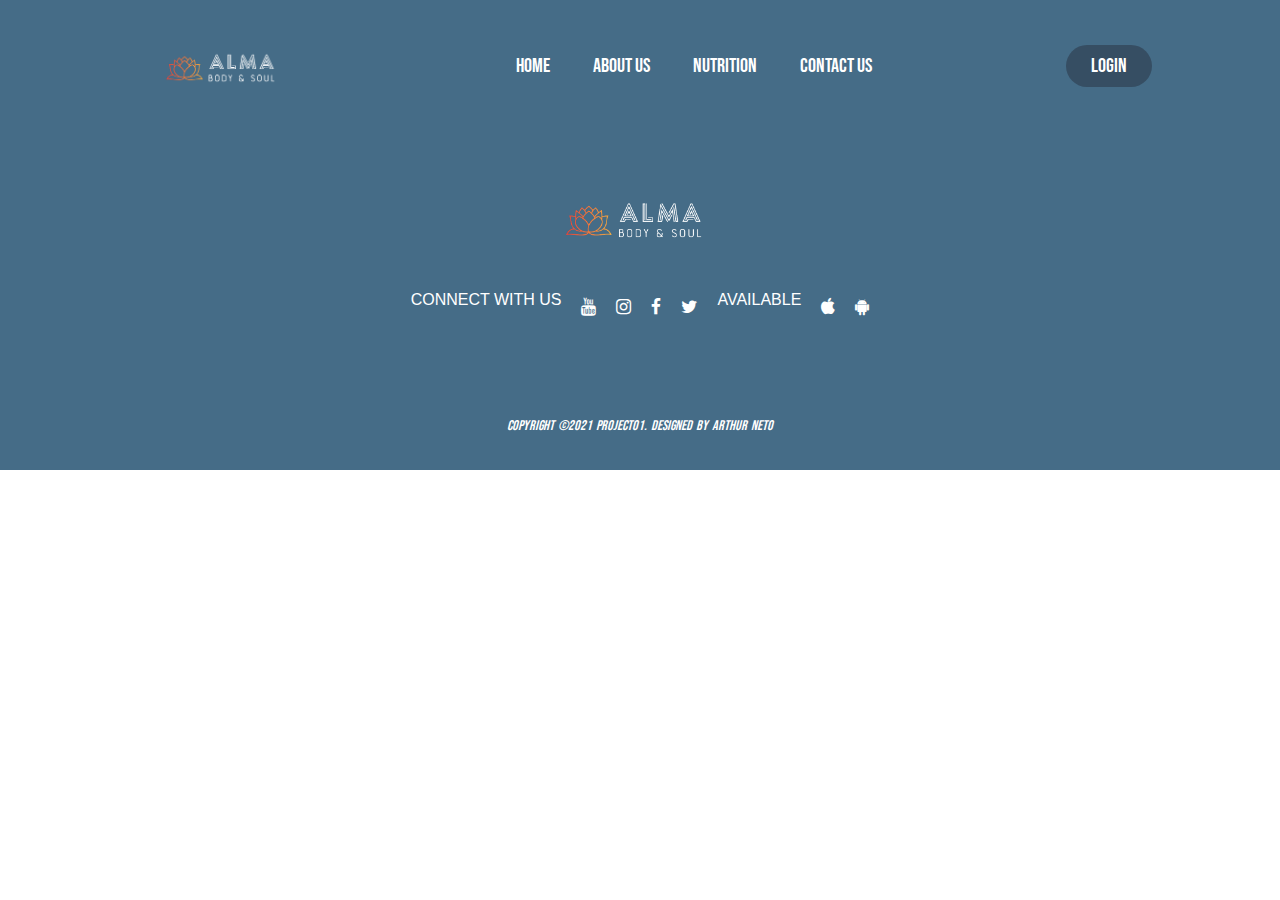
==== about.html @ fab22283 "add style" ====
<!DOCTYPE html>
<html lang="en">
<head>
    <meta charset="UTF-8">
    <meta http-equiv="X-UA-Compatible" content="IE=edge">
    <meta name="viewport" content="width=device-width, initial-scale=1.0">
    <link rel="stylesheet" type="text/css" href="./css/style.css">
    <link rel="stylesheet" href="https://cdnjs.cloudflare.com/ajax/libs/font-awesome/4.7.0/css/font-awesome.min.css">
    <title>ALMA • Online Yoga Classes</title>
</head>

<body>
    <header>
        <img class="logo" src="./images/logotransparent.png" alt="logo">
        <nav>
            <ul class="nav_links">
            <li><a href="index.html">Home</a></li>
            <li><a href="#">About us</a></li>
            <li><a href="#">Nutrition</a></li>
            <li><a href="#">Contact us</a></li>
            </ul>
        </nav>
         <a href="login.html" class="login-btn">Login</a>
    </header>
    
<footer>
    
    <div id="bottom-footer">
      <div class="footer-container">

           <div class="left-container">
            <img class="logo" src="images/logotransparent.png" alt="logo">
           </div>

           <div class="social">
               <h2>Connect With Us </h2>
            <a href="https://youtube.com" target="_blank" rel="noopener"
            aria-label="Visit our YouTube page (opens in a new tab)"><i class="fa fa-youtube"></i></a>
            <a href="https://instagram.com" target="_blank" rel="noopener"
            aria-label="Visit our Instagram page (opens in a new tab)"><i class="fa fa-instagram"></i></a>
            <a href="https://facebook.com" target="_blank" rel="noopener"
            aria-label="Visit our Facebook page (opens in a new tab)"><i class="fa fa-facebook"></i></a>
            <a href="https://twitter.com" target="_blank" rel="noopener"
            aria-label="Visit our Twitter page (opens in a new tab)"><i class="fa fa-twitter"></i></a>

                <h2>Available </h2>
            <a href="https://www.apple.com/ie/app-store/" target="_blank" rel="noopener"
            aria-label="Visit our apple store page (opens in a new tab)"><i class="fa fa-apple"></i></a> 
            <a href="https://play.google.com/store/apps?gl=IE" target="_blank" rel="noopener"
            aria-label="Visit our google play store page (opens in a new tab)"><i class="fa fa-android"></i></a> 
           </div>
           <div class="footer-bottom">
               <p>copyright &copy;2021 Project01. designed by <span>Arthur Neto</span></p>
           </div>
       
        </div>
    </div>
</footer>
</body>
</html>
---- css/style.css ----
@import url('https://fonts.googleapis.com/css2?family=Bebas+Neue&family=Montserrat&family=Open+Sans:wght@300;400&display=swap');

*{
    box-sizing:border-box;
    margin: 0;
    padding:0;
    font-family: "Bebas Neue",sans-serif;
}
/*nav_bar*/
li, a {
font-family:"Bebas Neue",sans-serif;
font-weight: 500;
font-size: 20px;
color:white;
text-decoration:none;
background-color:#456c87;
}

.login-btn {
    font-family:"Bebas Neue",sans-serif;
font-weight: 500;
font-size: 20px;
color:white;
text-decoration:none;
background-color:#456c87;

}
header {
    display:flex;
    justify-content: space-between;
    align-items:center;
    padding: 30px 10%;
    background-color:#456c87;
}

.logo{
    cursor: pointer;
    width: 19%;
}

.nav_links {
    list-style: none;
}

.nav_links li {
    display:inline-block;
    padding: 0px 20px;
}

.nav_links li a {
    transition: all 0.3s ease 0s;
}

.nav_links li a:hover {
    color:#404040;
    
}

.login-btn {
    padding: 9px 25px;
    background-color: rgb(54, 78, 99);
    border:none;
    border-radius: 30px;
    cursor:pointer;
    transition: all 0.3s ease 0s;
    
}
.login-btn:hover{
    background-color: rgba(6, 11, 15, 0.8);
    transition: all 0.3s ease 0s;
    letter-spacing: 6px;
}

@media(max-width: 700px) {

}
/*section video 1*/

.video-container {
    display:flex;
    height: 100vh;
}

.content {
    margin:auto;
    text-align:center;
}

h2 {
    font-weight: 300;
    font-size: 60px;
    line-height: 1.2;
    margin-bottom: 15px;
    padding: 10px;
    font-family: "Bebas Neue", sans-serif;
}

h3 {
    padding: 50px;
    font-size:50px;
}
.p{
   font-size: 1.2rem;
   max-width: 600px;
   margin: auto;
   font-family: 'Montserrat', sans-serif;
   text-align:center;
}
.showcase {
    position: relative;
    height: 100vh;
    display: flex;
    flex-direction: column;
    align-items: center;
    justify-content: center;
    text-align:center;
    padding: 0 20px;

}
.video-container {
    position: absolute;
    top: 0;
    left: 0;
    width: 100%;
    height:100%;
    overflow: hidden;
    background: var(--primary-color) url('../images/cover.JPG') no-repeat center center/cover;
}

.video-container video {
    min-width: 100%;
    min-height: 100%;
    object-fit: cover;
    position:absolute;
    top: 50%;
    left: 50%;
    transform: translate(-50%,-50%);
}

.video-container:after {
    content:'';
    position: absolute;
    top:0;
    left:0;
    width: 100%;
    height: 100%;
    background: rgba(0, 0, 0, 0.007);
}
/*bottom join in border*/
.content {
    z-index: 10;
    color:#ffff;
    font-family: 'Montserrat', sans-serif;
    
}

.btn{
    display: inline-block;
    padding: 10px 30px;
    background: var (--primary-color);
    color:#fff;
    border: 1px #fff solid;
    margin-top:25px;
    opacity: 0.7;
    
}

.btn:hover {
    letter-spacing: 6px;
    transition: all 0.3s ease 0s;
    transform: scale(0.98);
}

/*about us*/

#about {
    padding: 40px;
    padding-bottom:5rem;
    text-align: center;
}

#about p {
    font-size: 1.2rem;
    max-width: 75%;
    margin: auto;
    font-family: 'Montserrat', sans-serif;
    text-align:justify;
    
}

#about h2 {
    margin: 30px 0;
    color: var(--primary-color);
}

/*user reviews*/

#testimonials{
    margin: 0%;
}

.user-reviews{
    display: flex;
    justify-content: center;
    flex-direction: column;
    width: 100%;
}

.testimonial-heading {
    letter-spacing: 1px;
    margin: 30px 0px;
    padding: 10px 20px;
    display:flex;
    flex-direction: column;
    justify-content: center;
    align-items: center;
}

.testimonial-heading h1{
    font-size: 2.2rem;
    font-weight: 600;
    background-color: white;
    color: #202022;
    padding: 10px 20px;
    
}
.testimonial-heading span{
    font-size:1.3rem;
    color:#252525;
    letter-spacing: 2px;
    margin:10px;
    text-transform: uppercase;
    font-family: "Open Sans", cursive;

}

.testimonial-box{
    display:flex;
    justify-content: center;
    align-items: center;
    flex-wrap: wrap;
    width:100%
}

.testimonial-01{
    width: 500px;
    background-color: white;
    padding:20px;
    box-shadow: 2px 2px 30px rgba(0, 0, 0, 0.5);
    margin: 15px;
    cursor: pointer;
}

.img-profile img{
    width:50px;
    height:50px;
    border-radius: 50%;
    overflow: hidden;
    margin-right: 10px;
}

.profile{
    display: flex;
    align-items: center;
    
}

.username{
    display:flex;
    flex-direction: column;

}

.username strong{
    color: #3d3d3d;;
    font-size:1.1rem;
    letter-spacing: 5px; /*checar*/
}

.username span{
    color:#979797;
    font-size: 0.8rem
}
.user-review{
    color:orange;

}

.comments p {
    font-size: 0.9rem;
    color:black;

}
/*section2 - card about the outcome*/

.wrapper{
    display: flex;
    width: 100%;
    justify-content: space-around;
    
}
.info{
    font-family: "Open Sans", cursive;

}
.card{
    width: 280px;
    height: 360px;
    padding: 2rem 1rem;
    background: #456c87;
    position: relative;
    display: flex;
    align-items: flex-end;
    box-shadow: 0px 7px 10px rgba(0, 0, 0, 0.5);
    transition: 0.5s ease-in-out;
}

.card:hover {
    transform: translateY(20px);

}
.card:before{
    content: "";
    position: absolute;
    top: 0;
    left: 0;
    display: block;
    width:100%;
    height:100%;
    background: linear-gradient(to bottom, rgba(66,105,132), rgba(219,247,242, 0.8));
    z-index:2;
    transition: 0.5s all;
    opacity: 0;
}

.card:hover:before{
    opacity:1;
}

.card img {
    width: 100%;
    height: 100%;
    object-fit: cover;
    position: absolute;
    top:0;
    left:0;
}

.card .info {
    position: relative;
    z-index: 3;
    color:#fff;
    opacity: 1;
    transition: 0.5s all;
    transform: translateY(30px);
}

.card:hover .info{
    opacity: 1;
    transform:translateY(0px);
}

.card .info p{
    letter-spacing: 1px;
    font-size: 15px;
    margin-top: 8px;
    margin-bottom: 20px;
    font-family: 'Montserrat', sans-serif;

}


/*section team */

.meet-our-team { 
    text-align: center;
    background: #fff;
}

.header {
    padding-top:60px;
    color: #000;
    font-size: 20px;
    margin:auto;
    line-height: 50px;
}

.sub-container {
    max-width: 1200px;
    margin: auto;
    padding: 48px 0;
    display: flex;
    justify-content: center;


}

.teams {
    margin: 10px;
    padding: 22px;
    max-width: 30%;
    cursor: pointer;
    transition: 0.5s;
    box-sizing: border-box;
    border-radius: 15px;
}

.teams:hover {
  background: #426984;

}

.teams img {
    width: 142px;
    height: 200px;
    border-radius: 5px 10px 15px 20px;
}

.name {
    padding: 12px;
    font-weight:bold;
    font-size: 20px;
    text-transform: uppercase;
    font-family:"Bebas Neue", cursive;
}

.design {
    font-style: italic;
    color: white;
    font-family:"Bebas Neue", cursive;
}

.about {
    margin: 20px 0;
    font-weight: lighter;
    color: black;
    justify-content:justify;
    font-family: "Open Sans";
    
}


/*footer*/

.footer-container {
    background:#456c87;
    height:auto;
    width:100vw;
    font-family:"Open Sans";
    padding-top: 40px;
    color:#fff;
}

.left-container{
    display: flex;
    align-items: center;
    justify-content: center;
    flex-direction: column;
    
}

.left-container img{
    width: 19%;
}

.social h3 {
    font-size: 1.8rem;
    font-weight: 400;
    text-transform: capitalize;
    line-height: 3rem;
}

.social h2{
    font-size: 1rem;
    font-weight: 200;
    text-transform: uppercase;
    font-family: sans-serif;
    
}
.footer-container p{
    max-width: 500px;
    margin: 10px auto;
    line-height: 28px;
    font-size: 14px;
}

.social{
    list-style: none;
    display: flex;
    align-items: center;
    justify-content: center;
    margin: 1rem 0 3rem 0;

}

.social i{
    margin:0 10px;
}

.social a{
    text-decoration: none;
    color: #fff;
}
.social a i {
    font-size: 1.1rem;
}

.social a:hover i{
    color: rgb(54, 78, 99);
    
}
.footer-bottom{
    width: 100vw;
    padding: 20px 0;
    text-align: center;
    
}

.footer-bottom p{
    font-size:14px;
    word-spacing: 2px;
    font-style: italic;
    
}

.footer-bottom span{
    opacity: 4;
    font-weight: 200;
    text-transform:inherit;
    color:white;
    
}
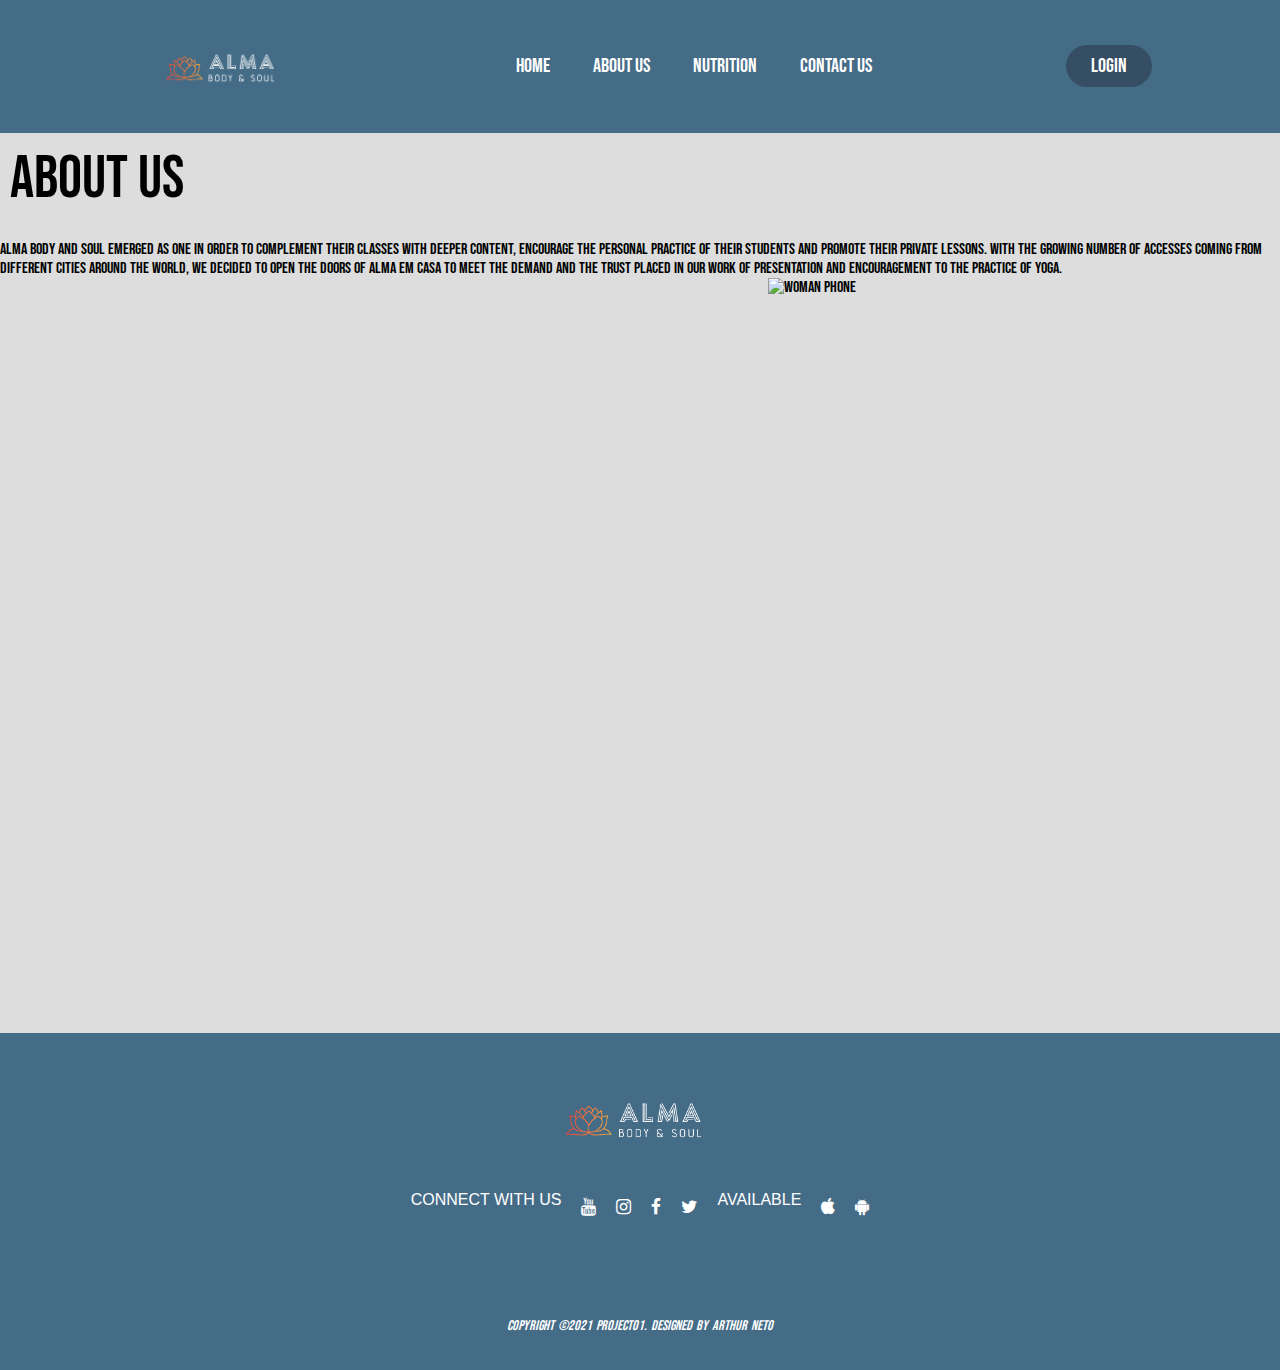
==== commit c2aa38d5: "style to about us" ====
--- a/about.html
+++ b/about.html
@@ -15,14 +15,35 @@
         <nav>
             <ul class="nav_links">
             <li><a href="index.html">Home</a></li>
-            <li><a href="#">About us</a></li>
-            <li><a href="#">Nutrition</a></li>
-            <li><a href="#">Contact us</a></li>
+            <li><a href="about.html">About us</a></li>
+            <li><a href="nutrition.html">Nutrition</a></li>
+            <li><a href="contact.html">Contact us</a></li>
             </ul>
         </nav>
          <a href="login.html" class="login-btn">Login</a>
     </header>
+    <div class="section01">
+        <div class="abt-container">
+            <div class="title">
+                <h2>About Us</h2>
+            </div>
+            <div class="content-abt">
     
+                <p>Alma Body and Soul emerged as one in order to complement their classes with deeper content, encourage the personal practice of their students and
+                 promote their private lessons. With the growing number of accesses coming from different cities around the world, we decided to open the doors of
+                  Alma em Casa to meet the demand and the trust placed in our work of presentation and encouragement to the practice of Yoga.
+                </p>
+                
+            </div>
+            <div class="img-abt">
+                <img src="./images/rabowska.jpg" alt="woman phone">
+            </div>
+    
+        </div>
+    
+    </div>
+   
+
 <footer>
     
     <div id="bottom-footer">
--- a/css/style.css
+++ b/css/style.css
@@ -71,9 +71,7 @@
     letter-spacing: 6px;
 }
 
-@media(max-width: 700px) {
-
-}
+
 /*section video 1*/
 
 .video-container {
@@ -157,7 +155,7 @@
 .btn{
     display: inline-block;
     padding: 10px 30px;
-    background: var (--primary-color);
+    background: var(--primary-color);
     color:#fff;
     border: 1px #fff solid;
     margin-top:25px;
@@ -195,18 +193,21 @@
 
 /*user reviews*/
 
+
+a{ 
+    text-decoration: none;
+}
+
 #testimonials{
-    margin: 0%;
-}
-
-.user-reviews{
-    display: flex;
-    justify-content: center;
+    display: flex;
+    justify-content: center;
+    align-items: center;
     flex-direction: column;
     width: 100%;
-}
-
-.testimonial-heading {
+
+}
+
+.testimonial-heading{
     letter-spacing: 1px;
     margin: 30px 0px;
     padding: 10px 20px;
@@ -216,14 +217,15 @@
     align-items: center;
 }
 
-.testimonial-heading h1{
+.testimonial-heading h3{
     font-size: 2.2rem;
     font-weight: 600;
-    background-color: white;
+    background-color: #ffff;
     color: #202022;
     padding: 10px 20px;
     
 }
+
 .testimonial-heading span{
     font-size:1.3rem;
     color:#252525;
@@ -234,24 +236,24 @@
 
 }
 
+.testimonial-box-container{
+    display:flex;
+    justify-content: center;
+    align-items: center;
+    flex-wrap: wrap;
+    width:100%;
+}
+
+
 .testimonial-box{
-    display:flex;
-    justify-content: center;
-    align-items: center;
-    flex-wrap: wrap;
-    width:100%
-}
-
-.testimonial-01{
     width: 500px;
     background-color: white;
     padding:20px;
     box-shadow: 2px 2px 30px rgba(0, 0, 0, 0.5);
     margin: 15px;
-    cursor: pointer;
-}
-
-.img-profile img{
+}
+
+.profile-img{
     width:50px;
     height:50px;
     border-radius: 50%;
@@ -259,10 +261,17 @@
     margin-right: 10px;
 }
 
+.profile-img img {
+    width:100%;
+    height:100%;
+    object-fit: cover;
+    object-position: center;
+    
+}
+
 .profile{
-    display: flex;
-    align-items: center;
-    
+    display:flex;
+    align-items: center;
 }
 
 .username{
@@ -272,25 +281,35 @@
 }
 
 .username strong{
-    color: #3d3d3d;;
-    font-size:1.1rem;
-    letter-spacing: 5px; /*checar*/
+    color:#07060e;
+    font-size: 1.1rem;
+    letter-spacing: 0.5px;
 }
 
 .username span{
-    color:#979797;
-    font-size: 0.8rem
-}
-.user-review{
-    color:orange;
-
-}
-
-.comments p {
-    font-size: 0.9rem;
-    color:black;
-
-}
+    color: #979797;
+    font-size:0.8rem;
+    font-style: italic;
+}
+
+.reviews{
+    color:#f0cd09;
+}
+
+.box-top{
+    display:flex;
+    justify-content: space-between;
+    align-items: center;
+    margin-bottom:20px;
+}
+
+.user-comment p{
+    font-family:'Montserrat', sans-serif;
+    font-size: 0.7rem;
+
+}
+
+
 /*section2 - card about the outcome*/
 
 .wrapper{
@@ -434,7 +453,7 @@
     margin: 20px 0;
     font-weight: lighter;
     color: black;
-    justify-content:justify;
+    justify-content:center;
     font-family: "Open Sans";
     
 }
@@ -527,6 +546,29 @@
     opacity: 4;
     font-weight: 200;
     text-transform:inherit;
-    color:white;
-    
-}
+    color:#ffff;
+}
+
+/*-----------------About us ------------------------*/
+
+.section01 {
+    width: 100%;
+    min-height: 100vh;
+    background-color: #ddd;
+}
+
+.content-section{
+    width:55%;
+    float: left;
+}
+
+.img-abt {
+    float: right;
+    width: 40%;
+}
+
+.img-abt img{
+    width: 100%;
+    height: auto;
+}
+
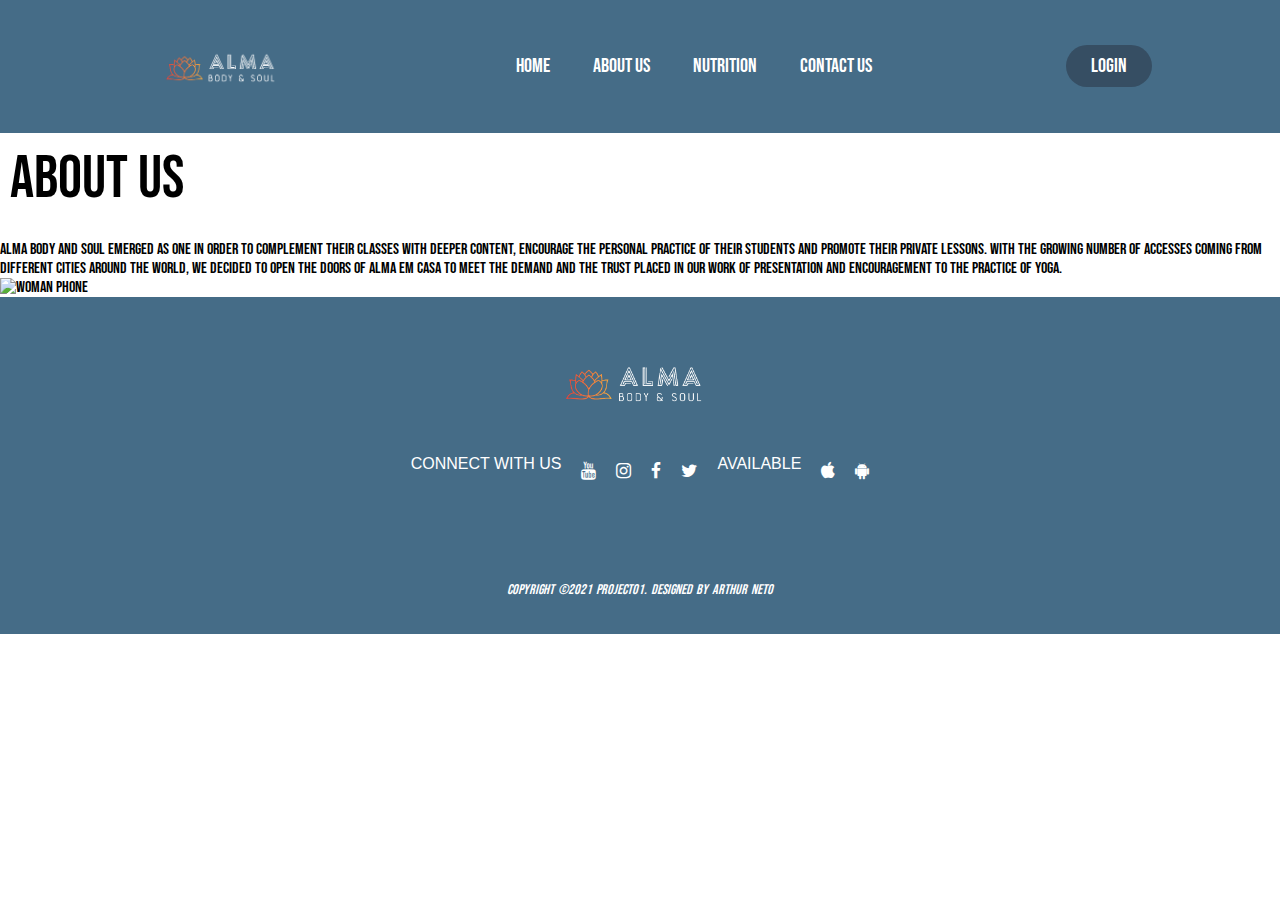
==== commit 25d8b406: "style about us" ====
--- a/about.html
+++ b/about.html
@@ -25,7 +25,7 @@
     <div class="section01">
         <div class="abt-container">
             <div class="title">
-                <h2>About Us</h2>
+                <h2 id="abt-us">About Us</h2>
             </div>
             <div class="content-abt">
     
--- a/css/style.css
+++ b/css/style.css
@@ -551,24 +551,4 @@
 
 /*-----------------About us ------------------------*/
 
-.section01 {
-    width: 100%;
-    min-height: 100vh;
-    background-color: #ddd;
-}
-
-.content-section{
-    width:55%;
-    float: left;
-}
-
-.img-abt {
-    float: right;
-    width: 40%;
-}
-
-.img-abt img{
-    width: 100%;
-    height: auto;
-}
-
+
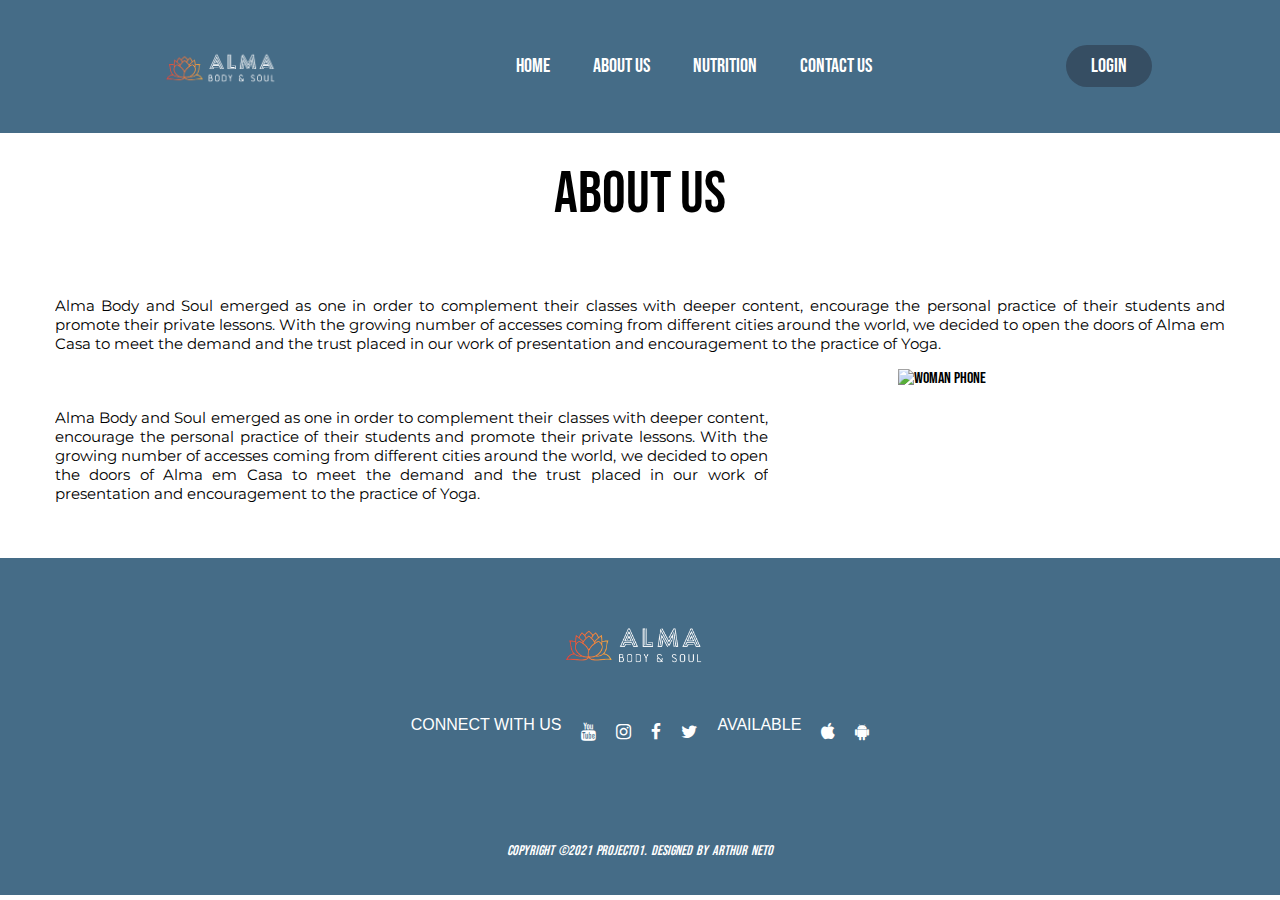
==== commit d3347d16: "style about us" ====
--- a/about.html
+++ b/about.html
@@ -33,11 +33,20 @@
                  promote their private lessons. With the growing number of accesses coming from different cities around the world, we decided to open the doors of
                   Alma em Casa to meet the demand and the trust placed in our work of presentation and encouragement to the practice of Yoga.
                 </p>
+                <div class="img-abt">
+                    <img src="./images/rabowska.jpg" alt="woman phone">
+                </div>
+
+                <div class="cal-abt">
+                    <p class="text-abt">Alma Body and Soul emerged as one in order to complement their classes with deeper content, encourage the personal practice of their students and
+                        promote their private lessons. With the growing number of accesses coming from different cities around the world, we decided to open the doors of
+                         Alma em Casa to meet the demand and the trust placed in our work of presentation and encouragement to the practice of Yoga.
+                    </p>
+                </div>
+                    
                 
             </div>
-            <div class="img-abt">
-                <img src="./images/rabowska.jpg" alt="woman phone">
-            </div>
+           
     
         </div>
     
--- a/css/style.css
+++ b/css/style.css
@@ -552,3 +552,39 @@
 /*-----------------About us ------------------------*/
 
 
+#abt-us{
+    font-weight: 200;
+    font-size: 59px;
+    line-height: 1.2;
+    margin-bottom: 15px;
+    padding-top: 27px;
+    font-family: "Bebas Neue", sans-serif;
+    text-align: center;
+}
+.content-abt p{
+    font-size: 0.9375rem;
+    max-width: 100%;
+    margin: 55px;
+    font-family: 'Montserrat', sans-serif;
+    text-align: justify;
+    overflow: hidden;
+}
+
+.img-abt{
+    width: 40%;
+    padding:50px;
+    float:right;
+}
+
+.img-abt img{
+    vertical-align: middle;
+    height: 100%;
+    position: relative;
+    width: 162px;
+    left: 80px;
+    bottom: 89px;
+}
+
+.cal-abt{
+    padding:0px;
+}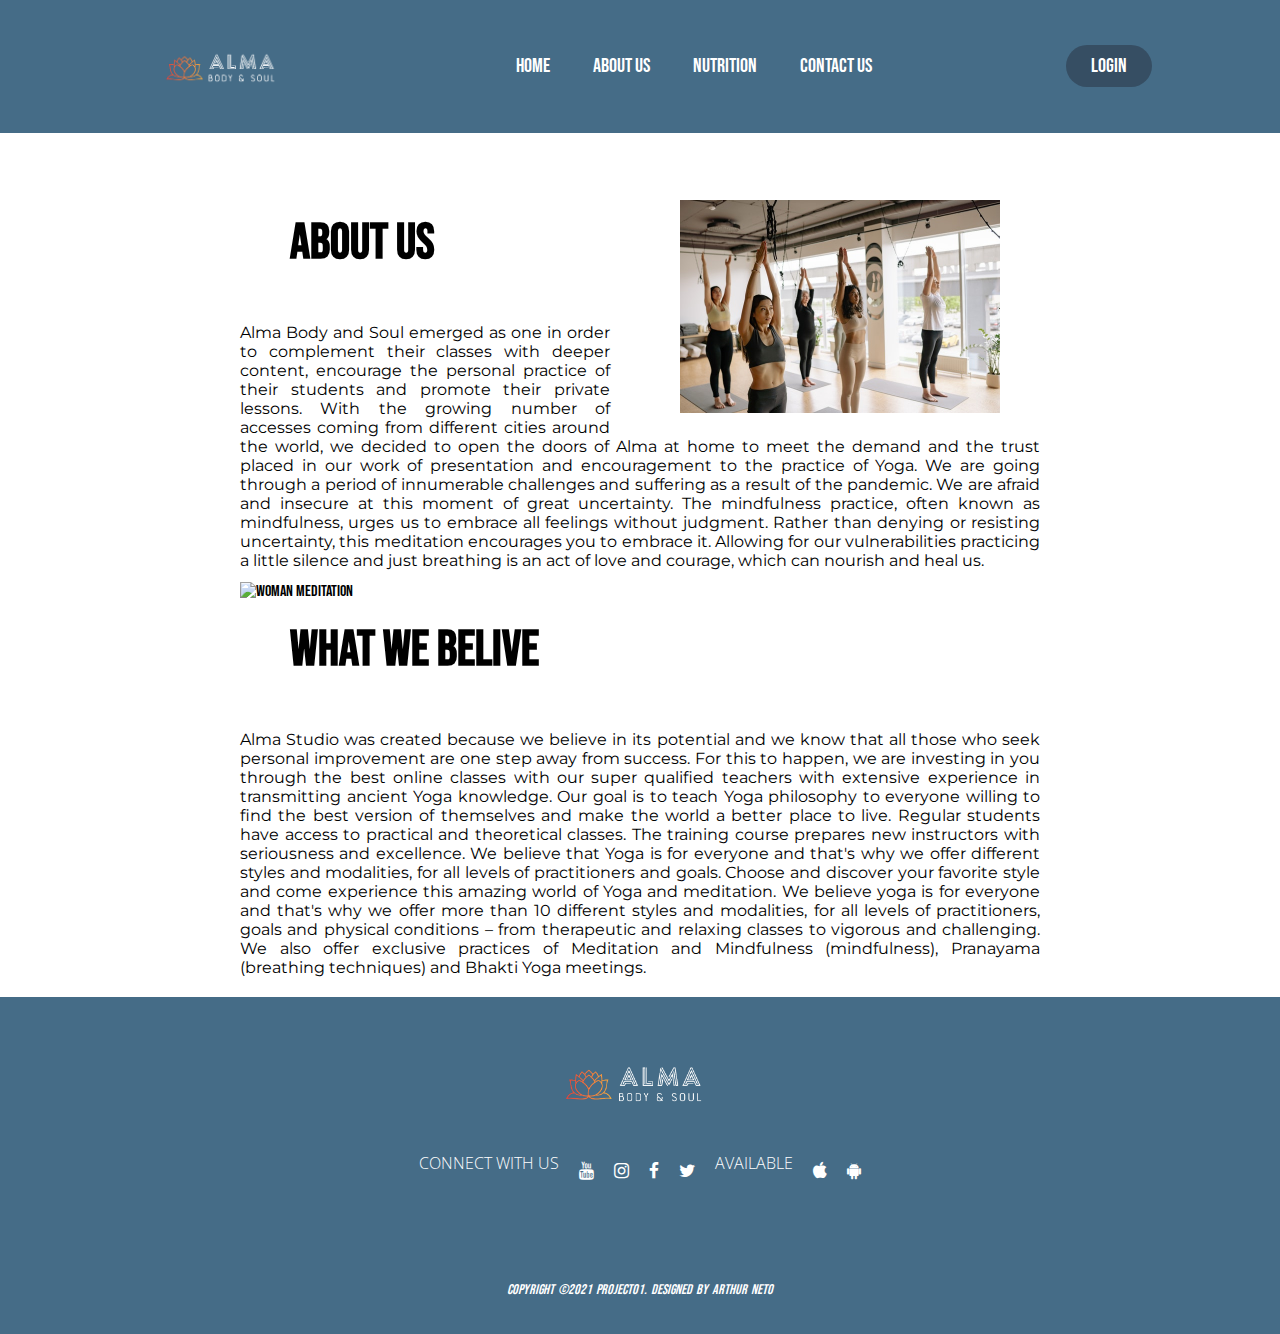
==== commit a62642fa: "add picture about us" ====
--- a/about.html
+++ b/about.html
@@ -22,69 +22,78 @@
         </nav>
          <a href="login.html" class="login-btn">Login</a>
     </header>
-    <div class="section01">
-        <div class="abt-container">
-            <div class="title">
-                <h2 id="abt-us">About Us</h2>
+   
+    <div class="container01">
+        <div class="description-abt">
+            <img src="images/pexels-yan-krukov-8436685.jpg" alt="group meditation" class="img-responsive floating-image right">
+
+            <h3>About Us</h3>
+
+            <p>
+                Alma Body and Soul emerged as one in order to complement their classes with deeper content, encourage the personal practice of their students and promote their private lessons. 
+                With the growing number of accesses coming from different cities around the world, we decided to open the doors of
+               Alma at home to meet the demand and the trust placed in our work of presentation and encouragement to the practice of Yoga.
+               We are going through a period of innumerable challenges and suffering as a result of the pandemic. We are afraid and insecure at this moment of great uncertainty.
+               The mindfulness practice, often known as mindfulness, urges us to embrace all feelings without judgment. Rather than denying or resisting uncertainty, this meditation encourages you to embrace it. Allowing for our vulnerabilities practicing a little silence and just
+               breathing is an act of love and courage, which can nourish and heal us.
+
+            </p>
+
+            <img src="images/rabowska.jpg" alt="woman meditation" class="img-responsive floating-image left">
+
+            <h3>what we belive</h3>
+
+            <p>
+                Alma Studio was created because we believe in its potential and we know that all those who seek personal improvement are one step away from success.
+                For this to happen, we are investing in you through the best online classes with our super qualified teachers with extensive experience in transmitting ancient Yoga knowledge.
+                Our goal is to teach Yoga philosophy to everyone willing to find the best version of themselves and make the world a better place to live.
+                Regular students have access to practical and theoretical classes. The training course prepares new instructors with seriousness and excellence.
+                We believe that Yoga is for everyone and that's why we offer different styles and modalities, for all levels of practitioners and goals. Choose and discover your favorite style and 
+                come experience this amazing world of Yoga and meditation.
+                We believe yoga is for everyone and that's why we offer more than 10 different styles and modalities, for all levels of practitioners,
+                 goals and physical conditions – from therapeutic and relaxing classes to vigorous and challenging.
+
+                 We also offer exclusive practices of Meditation and Mindfulness (mindfulness), Pranayama (breathing techniques) and Bhakti Yoga meetings.
+
+            </p>
+        </div>
+
+
+
+
+    </div>
+    <footer>
+    
+        <div id="bottom-footer">
+          <div class="footer-container">
+    
+               <div class="left-container">
+                <img class="logo" src="images/logotransparent.png" alt="logo">
+               </div>
+    
+               <div class="social">
+                   <h2>Connect With Us </h2>
+                <a href="https://youtube.com" target="_blank" rel="noopener"
+                aria-label="Visit our YouTube page (opens in a new tab)"><i class="fa fa-youtube"></i></a>
+                <a href="https://instagram.com" target="_blank" rel="noopener"
+                aria-label="Visit our Instagram page (opens in a new tab)"><i class="fa fa-instagram"></i></a>
+                <a href="https://facebook.com" target="_blank" rel="noopener"
+                aria-label="Visit our Facebook page (opens in a new tab)"><i class="fa fa-facebook"></i></a>
+                <a href="https://twitter.com" target="_blank" rel="noopener"
+                aria-label="Visit our Twitter page (opens in a new tab)"><i class="fa fa-twitter"></i></a>
+    
+                    <h2>Available </h2>
+                <a href="https://www.apple.com/ie/app-store/" target="_blank" rel="noopener"
+                aria-label="Visit our apple store page (opens in a new tab)"><i class="fa fa-apple"></i></a> 
+                <a href="https://play.google.com/store/apps?gl=IE" target="_blank" rel="noopener"
+                aria-label="Visit our google play store page (opens in a new tab)"><i class="fa fa-android"></i></a> 
+               </div>
+               <div class="footer-bottom">
+                   <p>copyright &copy;2021 Project01. designed by <span>Arthur Neto</span></p>
+               </div>
+           
             </div>
-            <div class="content-abt">
-    
-                <p>Alma Body and Soul emerged as one in order to complement their classes with deeper content, encourage the personal practice of their students and
-                 promote their private lessons. With the growing number of accesses coming from different cities around the world, we decided to open the doors of
-                  Alma em Casa to meet the demand and the trust placed in our work of presentation and encouragement to the practice of Yoga.
-                </p>
-                <div class="img-abt">
-                    <img src="./images/rabowska.jpg" alt="woman phone">
-                </div>
-
-                <div class="cal-abt">
-                    <p class="text-abt">Alma Body and Soul emerged as one in order to complement their classes with deeper content, encourage the personal practice of their students and
-                        promote their private lessons. With the growing number of accesses coming from different cities around the world, we decided to open the doors of
-                         Alma em Casa to meet the demand and the trust placed in our work of presentation and encouragement to the practice of Yoga.
-                    </p>
-                </div>
-                    
-                
-            </div>
-           
-    
         </div>
-    
-    </div>
-   
-
-<footer>
-    
-    <div id="bottom-footer">
-      <div class="footer-container">
-
-           <div class="left-container">
-            <img class="logo" src="images/logotransparent.png" alt="logo">
-           </div>
-
-           <div class="social">
-               <h2>Connect With Us </h2>
-            <a href="https://youtube.com" target="_blank" rel="noopener"
-            aria-label="Visit our YouTube page (opens in a new tab)"><i class="fa fa-youtube"></i></a>
-            <a href="https://instagram.com" target="_blank" rel="noopener"
-            aria-label="Visit our Instagram page (opens in a new tab)"><i class="fa fa-instagram"></i></a>
-            <a href="https://facebook.com" target="_blank" rel="noopener"
-            aria-label="Visit our Facebook page (opens in a new tab)"><i class="fa fa-facebook"></i></a>
-            <a href="https://twitter.com" target="_blank" rel="noopener"
-            aria-label="Visit our Twitter page (opens in a new tab)"><i class="fa fa-twitter"></i></a>
-
-                <h2>Available </h2>
-            <a href="https://www.apple.com/ie/app-store/" target="_blank" rel="noopener"
-            aria-label="Visit our apple store page (opens in a new tab)"><i class="fa fa-apple"></i></a> 
-            <a href="https://play.google.com/store/apps?gl=IE" target="_blank" rel="noopener"
-            aria-label="Visit our google play store page (opens in a new tab)"><i class="fa fa-android"></i></a> 
-           </div>
-           <div class="footer-bottom">
-               <p>copyright &copy;2021 Project01. designed by <span>Arthur Neto</span></p>
-           </div>
-       
-        </div>
-    </div>
-</footer>
+    </footer>
 </body>
 </html>--- a/css/style.css
+++ b/css/style.css
@@ -6,6 +6,12 @@
     padding:0;
     font-family: "Bebas Neue",sans-serif;
 }
+
+body{
+    width: 100%;
+    height: 100vh;
+}
+
 /*nav_bar*/
 li, a {
 font-family:"Bebas Neue",sans-serif;
@@ -383,9 +389,13 @@
     letter-spacing: 1px;
     font-size: 15px;
     margin-top: 8px;
-    margin-bottom: 20px;
+    margin-bottom: 40px;
     font-family: 'Montserrat', sans-serif;
 
+}
+
+#block1 {
+    margin-right: 70px; 
 }
 
 
@@ -461,6 +471,11 @@
 
 /*footer*/
 
+
+.text-wrapper{
+    /*------------o tamanho do footer---------*/
+}
+
 .footer-container {
     background:#456c87;
     height:auto;
@@ -493,7 +508,7 @@
     font-size: 1rem;
     font-weight: 200;
     text-transform: uppercase;
-    font-family: sans-serif;
+    font-family:"Open Sans", sans-serif;
     
 }
 .footer-container p{
@@ -551,40 +566,148 @@
 
 /*-----------------About us ------------------------*/
 
-
-#abt-us{
-    font-weight: 200;
-    font-size: 59px;
-    line-height: 1.2;
-    margin-bottom: 15px;
-    padding-top: 27px;
-    font-family: "Bebas Neue", sans-serif;
-    text-align: center;
-}
-.content-abt p{
-    font-size: 0.9375rem;
-    max-width: 100%;
-    margin: 55px;
+.description-abt{
+    max-width: 800px;
+    margin:30px auto 20px;
+}
+
+.description-abt .floating-image{
+    max-width: 400px;
+    position: relative;
+    top:12px;
+    overflow: hidden;
+
+}
+
+.description-abt .floating-image.right{
+    float: right;
+    margin-left: 30px;
+    margin-bottom: 10px;
+}
+
+.description-abt .floating-image.left{
+    float: left;
+    margin-right: 30px;
+    margin-bottom: 10px;
+}
+
+.description-abt p{
     font-family: 'Montserrat', sans-serif;
     text-align: justify;
-    overflow: hidden;
-}
-
-.img-abt{
-    width: 40%;
-    padding:50px;
-    float:right;
-}
-
-.img-abt img{
-    vertical-align: middle;
+}
+
+/*---------------------Contact Us--------------------*/
+
+.container-form{
+    position:relative;
+    display: flex;
+    justify-content: center;
+    align-items: center;
+    width: 100%;
     height: 100%;
+    padding: 20px 100px;
+}
+
+.container-form:after{
+    content:'';
+    position:absolute;
+    left: 0;
+    top:0;
+    width: 100%;
+    height: 100%;
+    background: url("../images/pexel01.jpg") no-repeat center;
+    background-size: cover;
+    z-index: -1;
+    filter:blur(50px);
+}
+
+.contact-about-box{
+    display: grid;
+    grid-template-columns: repeat(2, 1fr);
+    justify-content: center;
+    align-items: center;
+    background:#fff;
+    text-align: center;
+    max-width: 850px;
+    
+}
+
+.left{
+    height: 100%;
+    background: url("../images/pexel01.jpg") no-repeat center;
+    background-size: cover;
+}
+.right{
+    padding:25px 40px;
+}
+
+#font-about{
     position: relative;
-    width: 162px;
-    left: 80px;
-    bottom: 89px;
-}
-
-.cal-abt{
-    padding:0px;
-}+    padding-bottom:  10px;
+    margin-bottom:10px;
+    font-size: 1.5em;
+    font-family: 'Montserrat', sans-serif;
+}
+
+#font-about::after{
+    content:'';
+    position: absolute;
+    left:50%;
+    margin-bottom: 11px;
+    bottom:0;
+    transform:translateX(-50%);
+    width: 50px;
+    height: 4px;
+    border-radius: 2px;
+    background: linear-gradient(45deg,#37607D, #EAFCFF);
+}
+
+.field{
+    width: 100%;
+    padding:0.5rem 1rem;
+    background-color:#fff;
+    font-size: 1rem;
+    transition: 0.3s ease-in;
+    margin-bottom: 22px;
+    outline:none;
+    border: 2px solid rgba(0, 0, 0, 0);
+    font-family: 'Montserrat', sans-serif;
+  
+}
+
+
+.field:hover{
+    background-color:#fff;
+
+}
+
+.field:focus{
+    background-color:#fff;
+    border-radius:10px;
+}
+
+.area{
+    min-height: 150px;
+}
+
+.button{
+    margin-top: 2rem;
+    padding: 0.4rem;
+    background: linear-gradient(to left,#8aa2b3, #6698a1 );
+    color: #ffff;
+    cursor: pointer;
+    font-size: 0.9rem;
+    font-weight: 800;
+    border:none;
+    height: 48px;
+    width: 100%;
+    font-family: 'Montserrat', sans-serif;
+    outline: none;
+    border-radius: 6px;
+}
+
+.button:hover{
+    letter-spacing: 0.5px;
+    background: linear-gradient(to left,#8aa2b3, #d3dadb );
+}
+
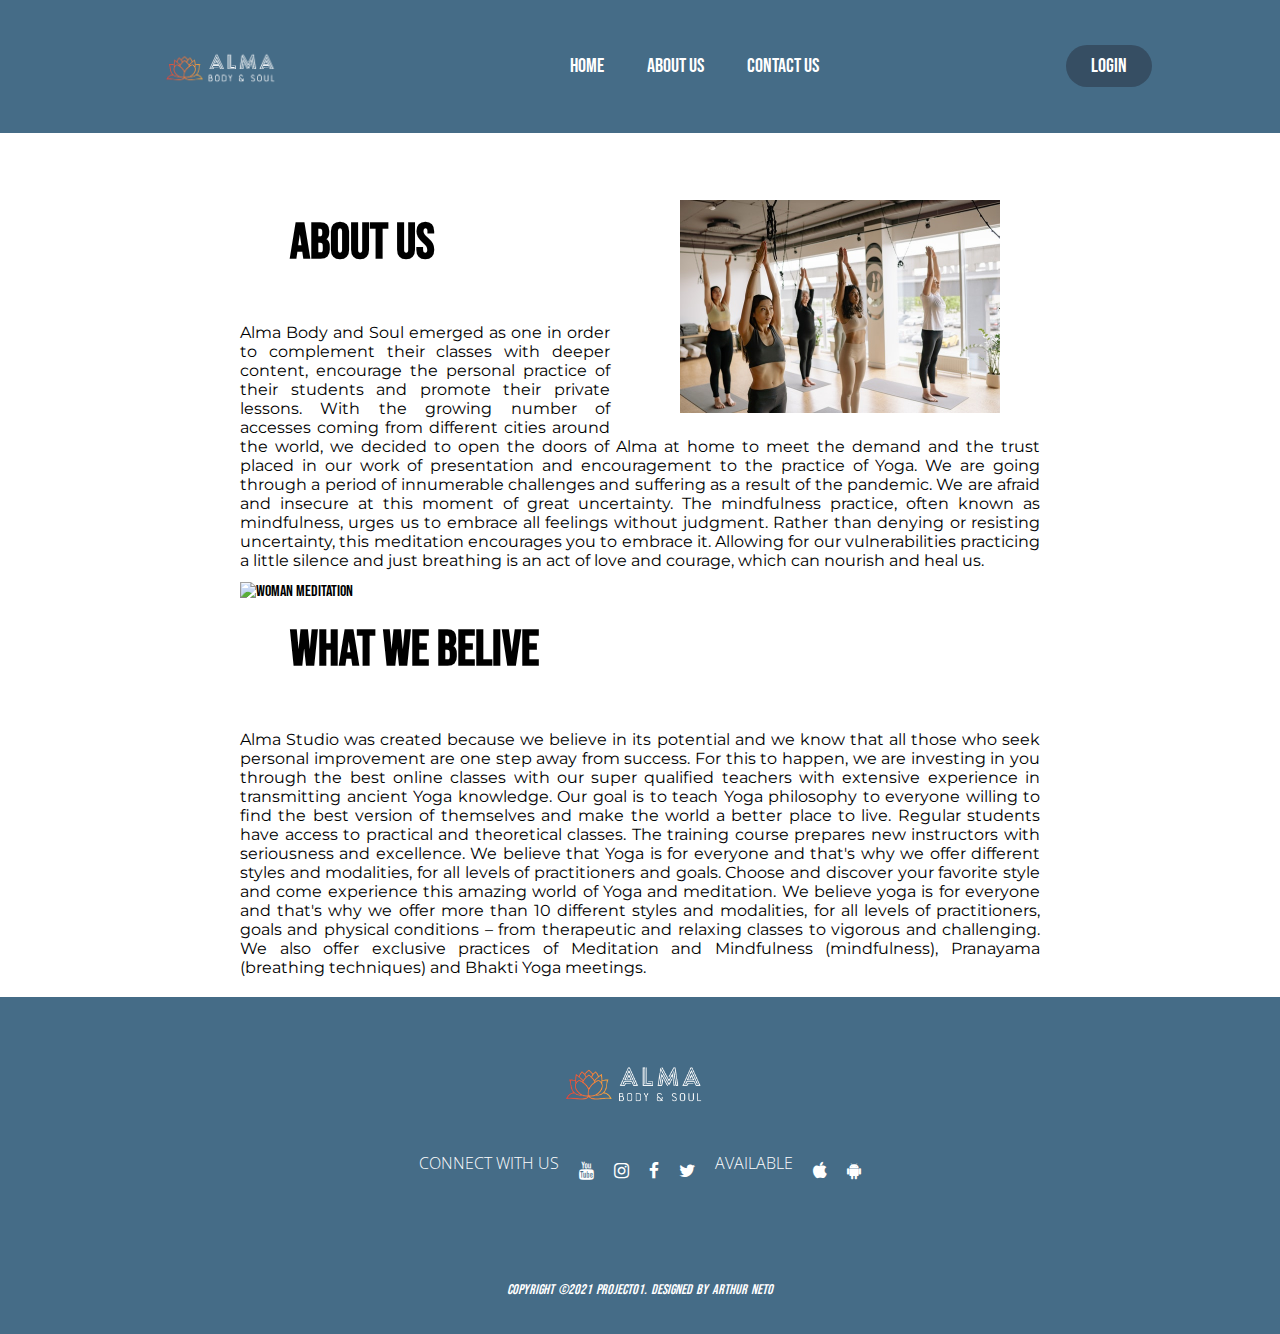
==== commit 0b1205cf: "remove html tab" ====
--- a/about.html
+++ b/about.html
@@ -16,7 +16,6 @@
             <ul class="nav_links">
             <li><a href="index.html">Home</a></li>
             <li><a href="about.html">About us</a></li>
-            <li><a href="nutrition.html">Nutrition</a></li>
             <li><a href="contact.html">Contact us</a></li>
             </ul>
         </nav>
--- a/css/style.css
+++ b/css/style.css
@@ -128,7 +128,7 @@
     width: 100%;
     height:100%;
     overflow: hidden;
-    background: var(--primary-color) url('../images/cover.JPG') no-repeat center center/cover;
+    
 }
 
 .video-container video {
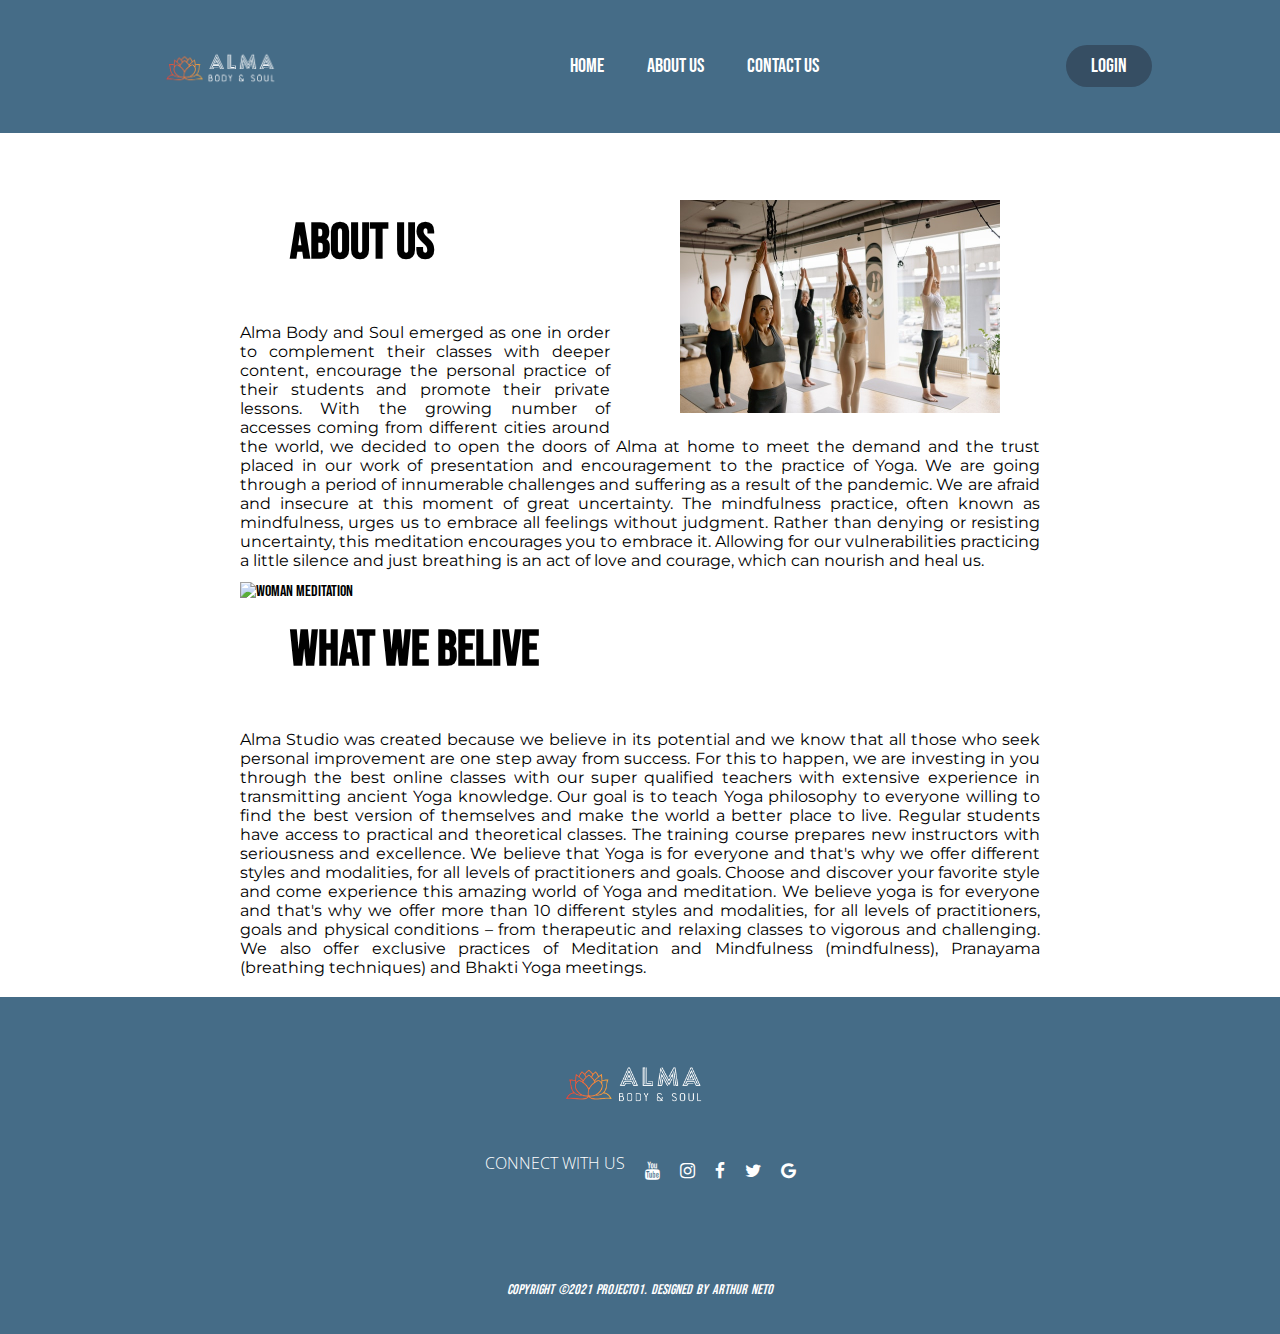
==== commit 81e5a05f: "remove apple and android links from footer" ====
--- a/about.html
+++ b/about.html
@@ -63,36 +63,30 @@
     </div>
     <footer>
     
-        <div id="bottom-footer">
-          <div class="footer-container">
-    
-               <div class="left-container">
-                <img class="logo" src="images/logotransparent.png" alt="logo">
-               </div>
-    
-               <div class="social">
-                   <h2>Connect With Us </h2>
-                <a href="https://youtube.com" target="_blank" rel="noopener"
-                aria-label="Visit our YouTube page (opens in a new tab)"><i class="fa fa-youtube"></i></a>
-                <a href="https://instagram.com" target="_blank" rel="noopener"
-                aria-label="Visit our Instagram page (opens in a new tab)"><i class="fa fa-instagram"></i></a>
-                <a href="https://facebook.com" target="_blank" rel="noopener"
-                aria-label="Visit our Facebook page (opens in a new tab)"><i class="fa fa-facebook"></i></a>
-                <a href="https://twitter.com" target="_blank" rel="noopener"
-                aria-label="Visit our Twitter page (opens in a new tab)"><i class="fa fa-twitter"></i></a>
-    
-                    <h2>Available </h2>
-                <a href="https://www.apple.com/ie/app-store/" target="_blank" rel="noopener"
-                aria-label="Visit our apple store page (opens in a new tab)"><i class="fa fa-apple"></i></a> 
-                <a href="https://play.google.com/store/apps?gl=IE" target="_blank" rel="noopener"
-                aria-label="Visit our google play store page (opens in a new tab)"><i class="fa fa-android"></i></a> 
-               </div>
-               <div class="footer-bottom">
-                   <p>copyright &copy;2021 Project01. designed by <span>Arthur Neto</span></p>
-               </div>
-           
+        <div class="footer-container">
+
+            <div class="left-container">
+             <img class="logo" src="images/logotransparent.png" alt="logo">
             </div>
-        </div>
+ 
+            <div class="social">
+                <h2>Connect With Us </h2>
+             <a href="https://youtube.com" target="_blank" rel="noopener"
+             aria-label="Visit our YouTube page (opens in a new tab)"><i class="fa fa-youtube"></i></a>
+             <a href="https://instagram.com" target="_blank" rel="noopener"
+             aria-label="Visit our Instagram page (opens in a new tab)"><i class="fa fa-instagram"></i></a>
+             <a href="https://facebook.com" target="_blank" rel="noopener"
+             aria-label="Visit our Facebook page (opens in a new tab)"><i class="fa fa-facebook"></i></a>
+             <a href="https://twitter.com" target="_blank" rel="noopener"
+             aria-label="Visit our Twitter page (opens in a new tab)"><i class="fa fa-twitter"></i></a> 
+             <a href="https://gmail.com/" target="_blank" rel="noopener"
+             aria-label="Visit our google play store page (opens in a new tab)"><i class="fa fa-google"></i></a> 
+            </div>
+            <div class="footer-bottom">
+                <p>copyright &copy;2021 Project01. designed by <span>Arthur Neto</span></p>
+            </div>
+        
+         </div>
     </footer>
 </body>
 </html>--- a/css/style.css
+++ b/css/style.css
@@ -7,28 +7,26 @@
     font-family: "Bebas Neue",sans-serif;
 }
 
-body{
-    width: 100%;
-    height: 100vh;
-}
 
 /*nav_bar*/
 li, a {
+font-family:"Bebas Neue",sans-serif;
+font-weight: 500;
+font-size: 20px;
+color:#fff;
+text-decoration:none;
+background-color:#456c87;
+
+}
+
+.login-btn {
 font-family:"Bebas Neue",sans-serif;
 font-weight: 500;
 font-size: 20px;
 color:white;
 text-decoration:none;
 background-color:#456c87;
-}
-
-.login-btn {
-    font-family:"Bebas Neue",sans-serif;
-font-weight: 500;
-font-size: 20px;
-color:white;
-text-decoration:none;
-background-color:#456c87;
+
 
 }
 header {
@@ -36,16 +34,20 @@
     justify-content: space-between;
     align-items:center;
     padding: 30px 10%;
+    width:100vw;
     background-color:#456c87;
+    
 }
 
 .logo{
     cursor: pointer;
     width: 19%;
+    
 }
 
 .nav_links {
     list-style: none;
+    
 }
 
 .nav_links li {
@@ -53,9 +55,7 @@
     padding: 0px 20px;
 }
 
-.nav_links li a {
-    transition: all 0.3s ease 0s;
-}
+
 
 .nav_links li a:hover {
     color:#404040;
@@ -68,13 +68,12 @@
     border:none;
     border-radius: 30px;
     cursor:pointer;
-    transition: all 0.3s ease 0s;
+    
     
 }
 .login-btn:hover{
     background-color: rgba(6, 11, 15, 0.8);
-    transition: all 0.3s ease 0s;
-    letter-spacing: 6px;
+    
 }
 
 
@@ -83,11 +82,13 @@
 .video-container {
     display:flex;
     height: 100vh;
+    
 }
 
 .content {
     margin:auto;
     text-align:center;
+    
 }
 
 h2 {
@@ -119,14 +120,14 @@
     justify-content: center;
     text-align:center;
     padding: 0 20px;
+    
 
 }
 .video-container {
     position: absolute;
     top: 0;
     left: 0;
-    width: 100%;
-    height:100%;
+    width: 100vw;
     overflow: hidden;
     
 }
@@ -161,7 +162,6 @@
 .btn{
     display: inline-block;
     padding: 10px 30px;
-    background: var(--primary-color);
     color:#fff;
     border: 1px #fff solid;
     margin-top:25px;
@@ -194,7 +194,6 @@
 
 #about h2 {
     margin: 30px 0;
-    color: var(--primary-color);
 }
 
 /*user reviews*/
@@ -352,14 +351,14 @@
     display: block;
     width:100%;
     height:100%;
-    background: linear-gradient(to bottom, rgba(66,105,132), rgba(219,247,242, 0.8));
+    background: linear-gradient(to top, rgba(66,105,132), rgba(219,247,242, 0.8));
     z-index:2;
     transition: 0.5s all;
-    opacity: 0;
+    opacity: 1;
 }
 
 .card:hover:before{
-    opacity:1;
+    opacity:0.5;
 }
 
 .card img {
@@ -369,12 +368,13 @@
     position: absolute;
     top:0;
     left:0;
+    opacity:0.5;
 }
 
 .card .info {
     position: relative;
     z-index: 3;
-    color:#fff;
+    color:#07060e;
     opacity: 1;
     transition: 0.5s all;
     transform: translateY(30px);
@@ -388,6 +388,7 @@
 .card .info p{
     letter-spacing: 1px;
     font-size: 15px;
+    font-weight:900;
     margin-top: 8px;
     margin-bottom: 40px;
     font-family: 'Montserrat', sans-serif;
@@ -396,6 +397,10 @@
 
 #block1 {
     margin-right: 70px; 
+}
+
+#block3 {
+    padding-right: 10px;
 }
 
 
@@ -434,10 +439,6 @@
     border-radius: 15px;
 }
 
-.teams:hover {
-  background: #426984;
-
-}
 
 .teams img {
     width: 142px;
@@ -455,7 +456,7 @@
 
 .design {
     font-style: italic;
-    color: white;
+    color: rgb(8, 3, 3);
     font-family:"Bebas Neue", cursive;
 }
 
@@ -473,7 +474,7 @@
 
 
 .text-wrapper{
-    /*------------o tamanho do footer---------*/
+    /*------------size footer---------*/
 }
 
 .footer-container {
@@ -558,25 +559,25 @@
 }
 
 .footer-bottom span{
-    opacity: 4;
-    font-weight: 200;
+    opacity: 1;
+    font-weight: 100;
     text-transform:inherit;
     color:#ffff;
 }
 
 /*-----------------About us ------------------------*/
+
 
 .description-abt{
     max-width: 800px;
     margin:30px auto 20px;
+    
 }
 
 .description-abt .floating-image{
     max-width: 400px;
     position: relative;
     top:12px;
-    overflow: hidden;
-
 }
 
 .description-abt .floating-image.right{
@@ -652,7 +653,7 @@
 #font-about::after{
     content:'';
     position: absolute;
-    left:50%;
+    left:40%;
     margin-bottom: 11px;
     bottom:0;
     transform:translateX(-50%);
@@ -711,3 +712,276 @@
     background: linear-gradient(to left,#8aa2b3, #d3dadb );
 }
 
+/*-----------Form-----------------*/
+
+.register-box{
+    display: flex;
+    height: 100vh;
+    justify-content: center;
+    align-items: center;
+    padding: 69px;
+    background: linear-gradient(45deg,#37607D, #EAFCFF);
+}
+
+.register-container{
+    justify-content: center;
+    align-items: center;
+    background: #fff;
+    max-width: 700px;
+    padding: 25px 30px;
+    width: 90%;
+    border-radius: 5px;
+}
+
+.register-container .title{
+    font-size: 25px;
+    font-family: 'Montserrat', sans-serif;
+    font-weight: 800;
+    position:relative;
+    height: 2em;
+
+}
+
+.register-container .title::before{
+    content:'';
+    background: linear-gradient(45deg,#37607D, #EAFCFF);
+    position: absolute;
+    height:3px;
+    width:30px;
+    bottom:21px;
+    left:0;
+    border-radius:10px;
+}
+
+.register-container form .user-details{
+    display: flex;
+    flex-wrap: wrap;
+    justify-content: space-between;
+    
+}
+
+form .user-details .input-box{
+    margin:1px;
+    width: calc(100% / 2 - 20px);
+   
+}
+
+.user-details .input-box input{
+   height: 45px;
+   width: 100%;
+   font-family: 'Montserrat', sans-serif;
+   outline: none;
+   border-radius: 4px;
+   border:none;
+   padding-left:0px;
+   font-size:14px;
+   border-bottom-width: 2px;
+
+}
+
+.user-details .input-box .details-user{
+    font-weight: 300;
+    margin-bottom: 5px;
+    display: block;
+    font-family: 'Montserrat', sans-serif;
+    
+}
+form .gender-info .gender-title{
+    font-size: 20px;
+    font-weight: 800;
+    font-family: 'Montserrat', sans-serif;
+}
+
+
+form .gender-info  .category{
+    width: 80%;
+    display:flex;
+    justify-content: space-between;
+    margin:14px 0;
+
+}
+
+.gender-info  .category label{
+    display:flex;
+    align-items: center;
+
+}
+
+.gender-info  .category .opt{
+    height:18px;
+    width: 18px;
+    border: 5px solid transparent;
+    border-radius: 50%;
+    margin-right: 10px;
+    background-color:#d9d9d9;
+    
+}
+
+#opt01:checked ~ .category label .one,
+#opt02:checked ~ .category label .two,
+#opt03:checked ~ .category label .three{
+    border-color:#d9d9d9;
+    background: #110416;
+    
+}
+
+form input[type="radio"]
+{
+    display: none;
+}
+
+form .button-form{
+    height: 45px;
+    margin: 45px 0;
+}
+
+form .button-form input{
+    height: 100%;
+    width: 100%;
+    text-align: center;
+    outline: none;
+    color:#fff;
+    background:linear-gradient(45deg,#37607D, #EAFCFF);
+    font-size: 0.9rem;
+    font-weight: 800;
+    border-radius: 4px;
+    border:none;
+    height:48px;
+    width: 100%;
+    font-family:'Montserrat', sans-serif;
+    letter-spacing: 1px;
+}
+
+form .button-form input:hover{
+    letter-spacing: 0.5px;
+    background: linear-gradient(to left,#8aa2b3, #d3dadb );
+
+}
+/*---------------Login Page----------------*/
+
+#social-acc{ 
+    background: linear-gradient(45deg,#37607D, #EAFCFF);
+    background-repeat: no-repeat;
+    min-height: 100vh;
+    min-width: 100vw;
+    justify-content: center;
+    align-items: center;
+    display: flex;
+    
+}
+
+.social-container  {
+    background:#ffff;
+    max-width: 350px;
+    min-height: 40vh;
+    padding:2rem;
+    box-shadow: 5px 5px 15px rgba(0,0,0,0.2);
+    border-radius: 10px;
+}
+
+.title-access {
+    font-size: 25px;
+    font-family: 'Montserrat', sans-serif;
+    font-weight: 800;
+    position:relative;
+    height: 2em;
+}
+
+.title-access::before {
+    content:'';
+    background: linear-gradient(45deg,#37607D, #EAFCFF);
+    position: absolute;
+    height:3px;
+    width:30px;
+    bottom:11px;
+    left:9px;
+    border-radius:10px;
+}
+
+.input-field input{
+    outline: none;
+    border: none;
+    font-family: 'Montserrat', sans-serif;
+    font-size: 0.9rem;
+    color: rgba(0,0,0,0.7);
+    margin-top:1rem;
+}
+
+
+form input[type="submit"] {
+    margin-top: 2rem;
+    padding:0.4rem;
+    background: linear-gradient(to left,#8aa2b3, #6698a1 );
+    color:#ffff;
+    cursor: pointer;
+    font-size: 0.9rem;
+    font-weight: 800;
+    border:none;
+    border-radius: 4px;
+    height:48px;
+    width: 100%;
+    font-family: 'Montserrat', sans-serif;
+}
+
+form input[type="submit"]:hover{
+    letter-spacing: 0.5px;
+    background: linear-gradient(to left,#8aa2b3, #d3dadb );
+}
+
+.footer-acc{
+    display: flex;
+    flex-direction: column;
+    margin-top: 1rem;
+}
+
+.footer-acc span{
+    color:rgba(0,0,0,0.7);
+    font-size: 0.8rem;
+    text-align: center;
+    font-family: 'Montserrat', sans-serif;
+}
+
+.social-media{
+    display: inline-block;
+    margin-left: 47px;
+}
+
+.social-media img{
+    width: 36px;
+    
+}
+
+.social-media a{
+    text-decoration: none;
+    background: #fff;
+    line-height: 4em;
+    
+}
+.social-media a:first-child img{
+    margin-left: 0;
+}
+
+@media only screen and (min-device-width:320px) and (max-device-width:480px){
+    .wrapper{ 
+        display: grid;
+    }
+    .sub-container{
+        display: inline-grid;
+        text-align: justify;
+        width:200px;
+    }
+}
+
+@media screen and (max-width:880px) {
+    .contact-about-box{
+    grid-template-columns: 1fr;
+    }
+    
+    .left{
+    height:200px;
+    }
+
+    .field{
+        font-size:10px;
+    }
+    }
